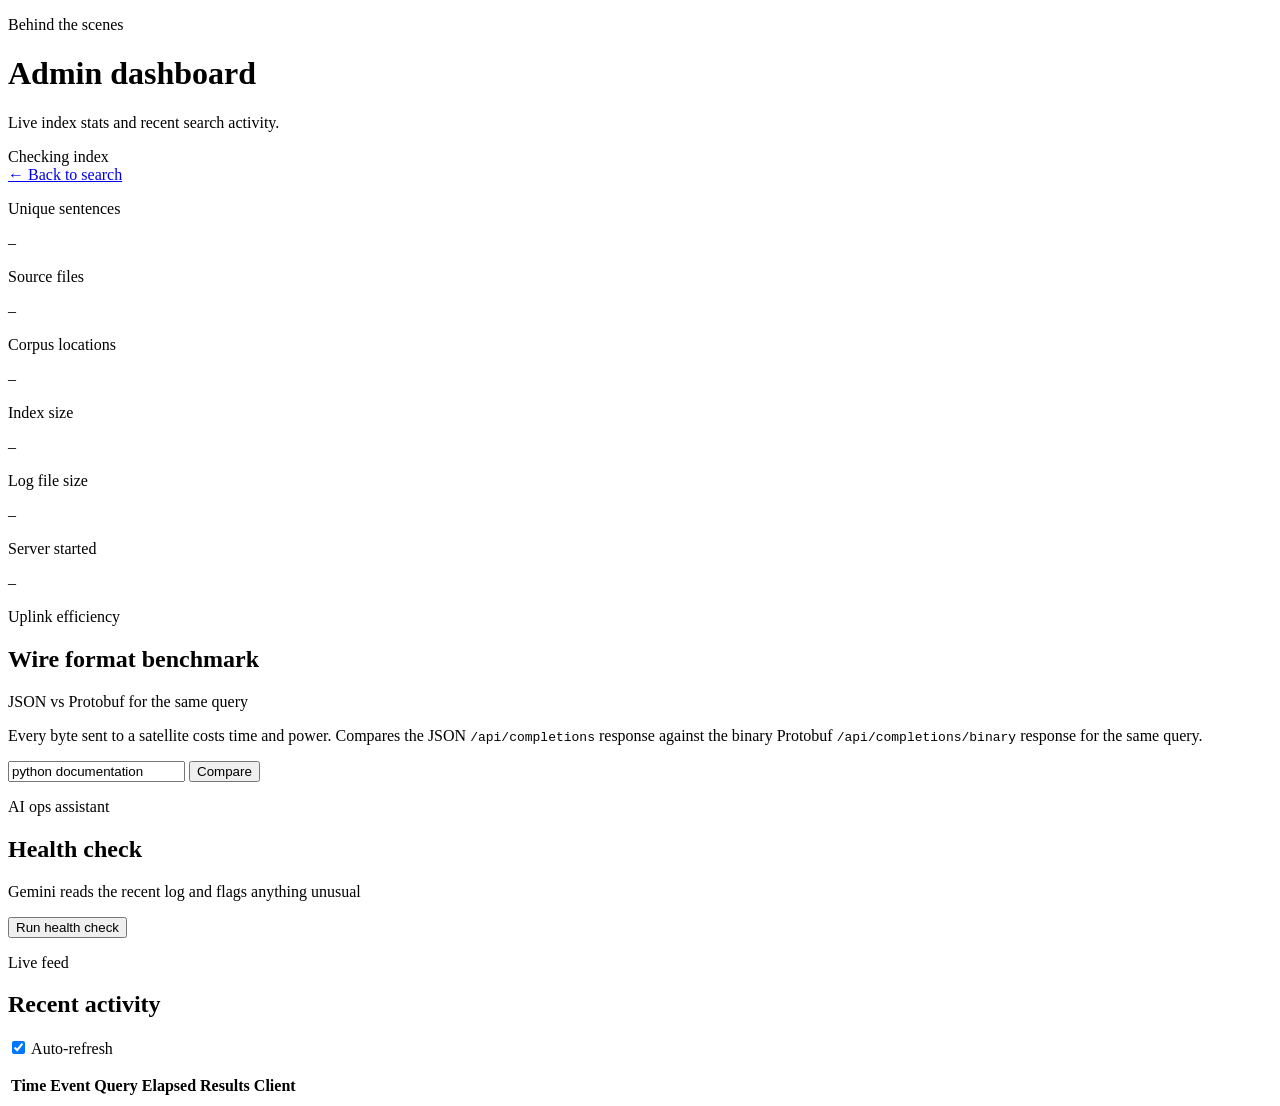
==== autocomplete/static/admin.html @ 86ceba2f "Add request logging, admin dashboard, Protobuf wire format, and Gemini health check Adds structured " ====
<!doctype html>
<html lang="en">
  <head>
    <meta charset="utf-8" />
    <meta name="viewport" content="width=device-width, initial-scale=1" />
    <meta name="description" content="Live view of the autocomplete service: index stats and recent queries." />
    <title>Admin · Sentence Autocomplete</title>
    <link rel="stylesheet" href="/static/styles.css?v=2" />
    <link rel="stylesheet" href="/static/admin.css?v=2" />
    <script src="/static/admin.js?v=2" defer></script>
  </head>
  <body>
    <main class="app-shell">
      <header class="app-header">
        <div class="brand-mark" aria-hidden="true"><span></span><span></span><span></span><span></span></div>
        <div class="brand-copy">
          <p class="eyebrow">Behind the scenes</p>
          <h1>Admin dashboard</h1>
          <p class="subtitle">Live index stats and recent search activity.</p>
        </div>
        <div class="status-pill" id="index-status">
          <span class="status-dot" aria-hidden="true"></span><span>Checking index</span>
        </div>
      </header>

      <nav class="admin-nav"><a href="/">← Back to search</a></nav>

      <section class="stats-grid" id="stats-grid" aria-label="Index statistics">
        <div class="stat-card"><p class="stat-label">Unique sentences</p><p class="stat-value" id="stat-sentences">–</p></div>
        <div class="stat-card"><p class="stat-label">Source files</p><p class="stat-value" id="stat-sources">–</p></div>
        <div class="stat-card"><p class="stat-label">Corpus locations</p><p class="stat-value" id="stat-locations">–</p></div>
        <div class="stat-card"><p class="stat-label">Index size</p><p class="stat-value" id="stat-index-size">–</p></div>
        <div class="stat-card"><p class="stat-label">Log file size</p><p class="stat-value" id="stat-log-size">–</p></div>
        <div class="stat-card"><p class="stat-label">Server started</p><p class="stat-value stat-value-small" id="stat-started">–</p></div>
      </section>

      <section class="results-section admin-tool-section" aria-labelledby="wire-heading">
        <div class="results-heading-row">
          <div><p class="eyebrow">Uplink efficiency</p><h2 id="wire-heading">Wire format benchmark</h2></div>
          <p class="search-meta">JSON vs Protobuf for the same query</p>
        </div>
        <p class="tool-description">
          Every byte sent to a satellite costs time and power. Compares the JSON
          <code>/api/completions</code> response against the binary Protobuf
          <code>/api/completions/binary</code> response for the same query.
        </p>
        <div class="tool-controls">
          <input id="wire-query" type="text" value="python documentation" placeholder="Query to compare" />
          <button id="wire-run" class="primary-button" type="button">
            <span class="button-label">Compare</span><span class="spinner" aria-hidden="true"></span>
          </button>
        </div>
        <div id="wire-result" class="tool-result" hidden></div>
      </section>

      <section class="results-section admin-tool-section" aria-labelledby="health-heading">
        <div class="results-heading-row">
          <div><p class="eyebrow">AI ops assistant</p><h2 id="health-heading">Health check</h2></div>
          <p class="search-meta">Gemini reads the recent log and flags anything unusual</p>
        </div>
        <div class="tool-controls">
          <button id="health-run" class="primary-button" type="button">
            <span class="button-label">Run health check</span><span class="spinner" aria-hidden="true"></span>
          </button>
        </div>
        <div id="health-result" class="tool-result" hidden></div>
      </section>

      <section class="results-section admin-log-section" aria-labelledby="log-heading">
        <div class="results-heading-row">
          <div><p class="eyebrow">Live feed</p><h2 id="log-heading">Recent activity</h2></div>
          <p class="search-meta">
            <label class="auto-refresh-label">
              <input type="checkbox" id="auto-refresh" checked /> Auto-refresh
            </label>
          </p>
        </div>
        <div id="log-empty" class="empty-state" hidden>
          <div class="empty-icon" aria-hidden="true">⌕</div>
          <h3>No activity yet</h3>
          <p>Search requests will appear here as they happen.</p>
        </div>
        <div class="log-table-wrap">
          <table class="log-table" id="log-table">
            <thead>
              <tr>
                <th>Time</th>
                <th>Event</th>
                <th>Query</th>
                <th>Elapsed</th>
                <th>Results</th>
                <th>Client</th>
              </tr>
            </thead>
            <tbody id="log-body"></tbody>
          </table>
        </div>
      </section>
    </main>
  </body>
</html>
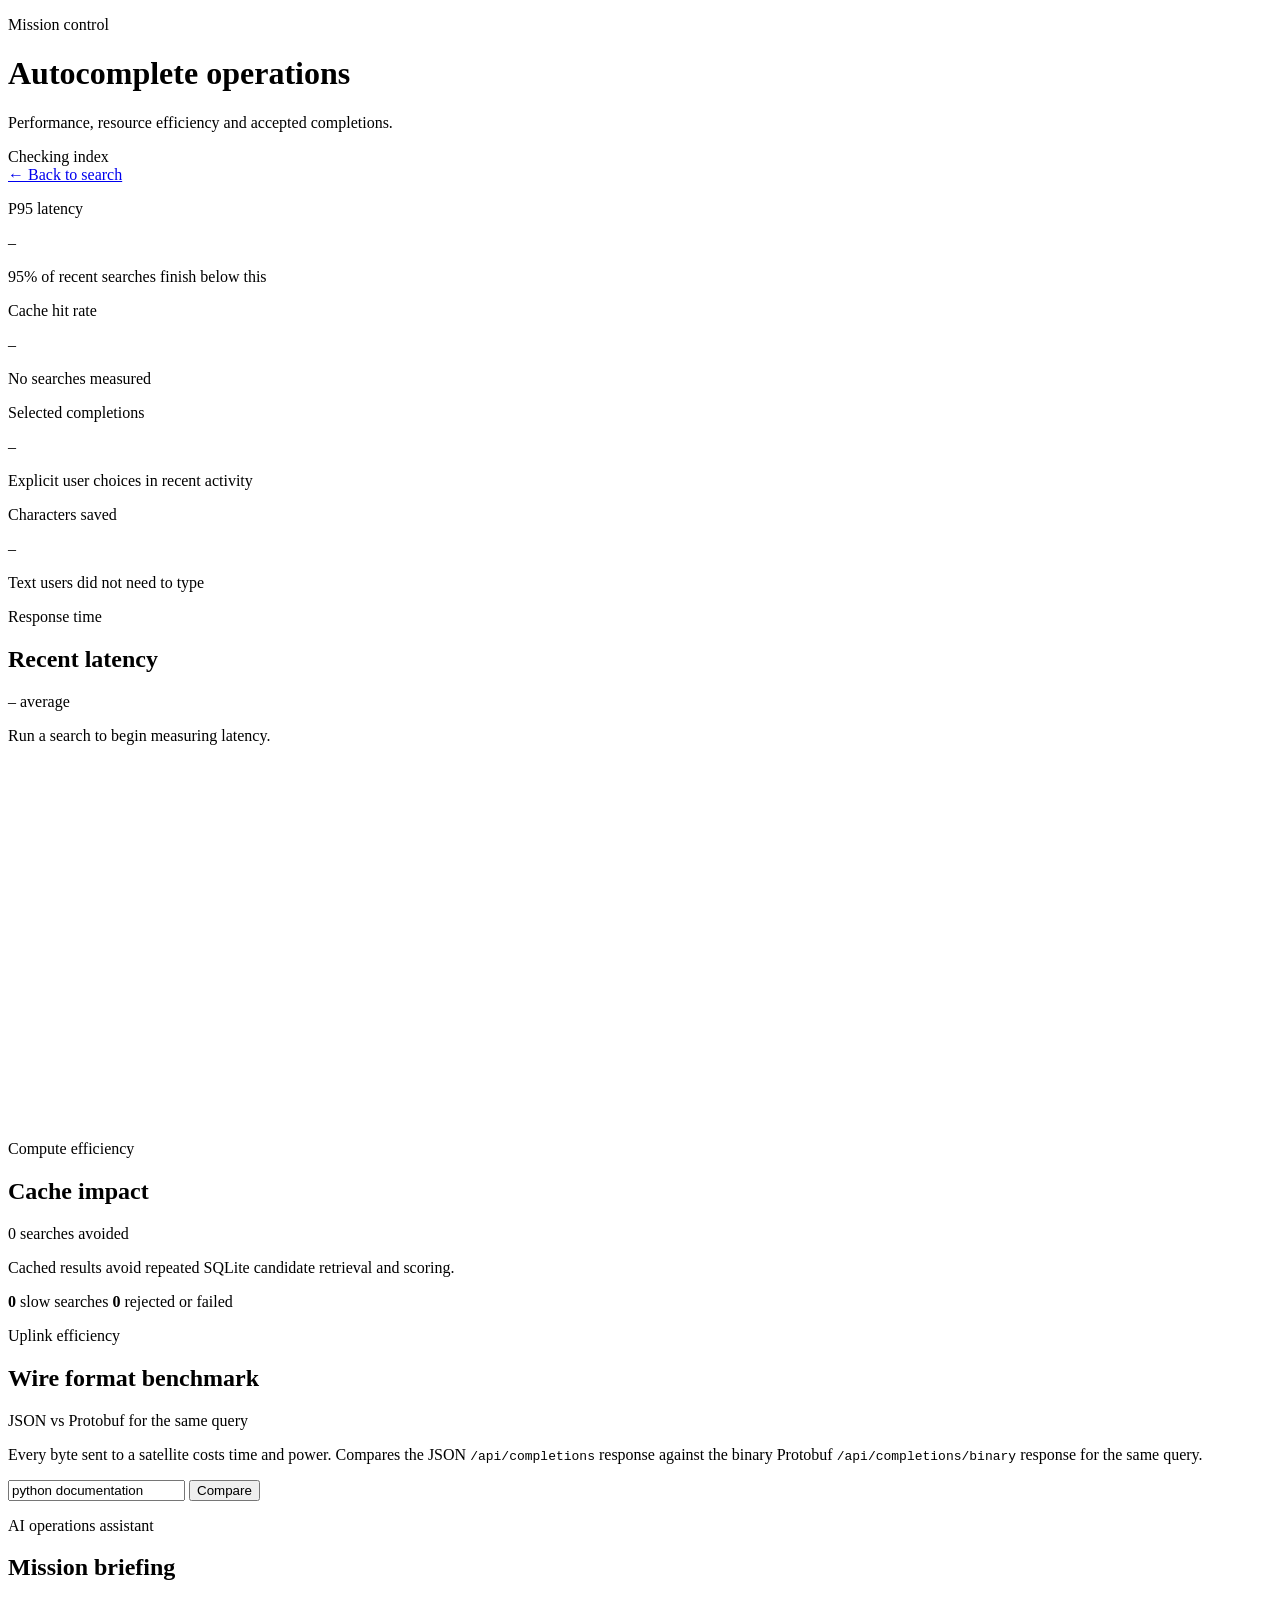
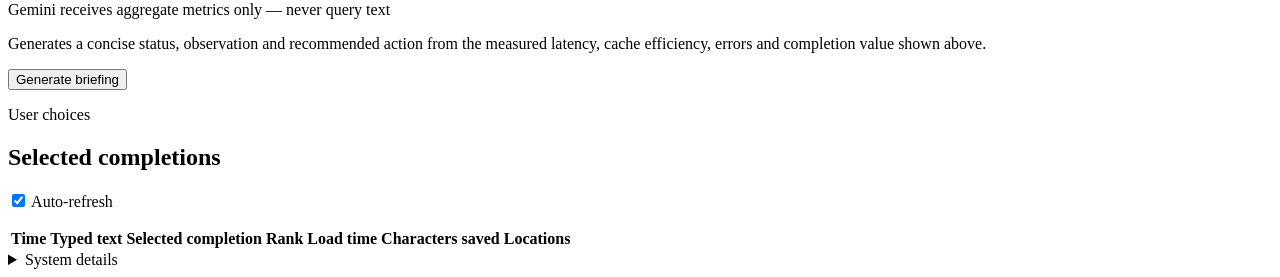
==== commit 847aea24: "Improve admin mission metrics and selection tracking" ====
--- a/autocomplete/static/admin.html
+++ b/autocomplete/static/admin.html
@@ -3,20 +3,20 @@
   <head>
     <meta charset="utf-8" />
     <meta name="viewport" content="width=device-width, initial-scale=1" />
-    <meta name="description" content="Live view of the autocomplete service: index stats and recent queries." />
-    <title>Admin · Sentence Autocomplete</title>
-    <link rel="stylesheet" href="/static/styles.css?v=2" />
-    <link rel="stylesheet" href="/static/admin.css?v=2" />
-    <script src="/static/admin.js?v=2" defer></script>
+    <meta name="description" content="Mission-control view of autocomplete performance, efficiency and user value." />
+    <title>Mission Control · Sentence Autocomplete</title>
+    <link rel="stylesheet" href="/static/styles.css?v=7" />
+    <link rel="stylesheet" href="/static/admin.css?v=7" />
+    <script src="/static/admin.js?v=7" defer></script>
   </head>
   <body>
     <main class="app-shell">
       <header class="app-header">
         <div class="brand-mark" aria-hidden="true"><span></span><span></span><span></span><span></span></div>
         <div class="brand-copy">
-          <p class="eyebrow">Behind the scenes</p>
-          <h1>Admin dashboard</h1>
-          <p class="subtitle">Live index stats and recent search activity.</p>
+          <p class="eyebrow">Mission control</p>
+          <h1>Autocomplete operations</h1>
+          <p class="subtitle">Performance, resource efficiency and accepted completions.</p>
         </div>
         <div class="status-pill" id="index-status">
           <span class="status-dot" aria-hidden="true"></span><span>Checking index</span>
@@ -25,14 +25,59 @@
 
       <nav class="admin-nav"><a href="/">← Back to search</a></nav>
 
-      <section class="stats-grid" id="stats-grid" aria-label="Index statistics">
-        <div class="stat-card"><p class="stat-label">Unique sentences</p><p class="stat-value" id="stat-sentences">–</p></div>
-        <div class="stat-card"><p class="stat-label">Source files</p><p class="stat-value" id="stat-sources">–</p></div>
-        <div class="stat-card"><p class="stat-label">Corpus locations</p><p class="stat-value" id="stat-locations">–</p></div>
-        <div class="stat-card"><p class="stat-label">Index size</p><p class="stat-value" id="stat-index-size">–</p></div>
-        <div class="stat-card"><p class="stat-label">Log file size</p><p class="stat-value" id="stat-log-size">–</p></div>
-        <div class="stat-card"><p class="stat-label">Server started</p><p class="stat-value stat-value-small" id="stat-started">–</p></div>
+      <section class="stats-grid mission-stats" id="stats-grid" aria-label="Recent performance summary">
+        <div class="stat-card">
+          <p class="stat-label">P95 latency</p><p class="stat-value" id="stat-p95">–</p>
+          <p class="stat-context">95% of recent searches finish below this</p>
+        </div>
+        <div class="stat-card">
+          <p class="stat-label">Cache hit rate</p><p class="stat-value" id="stat-cache-rate">–</p>
+          <p class="stat-context" id="stat-cache-context">No searches measured</p>
+        </div>
+        <div class="stat-card">
+          <p class="stat-label">Selected completions</p><p class="stat-value" id="stat-selections">–</p>
+          <p class="stat-context">Explicit user choices in recent activity</p>
+        </div>
+        <div class="stat-card">
+          <p class="stat-label">Characters saved</p><p class="stat-value" id="stat-characters">–</p>
+          <p class="stat-context">Text users did not need to type</p>
+        </div>
       </section>
+
+      <div class="performance-grid">
+        <section class="results-section performance-panel" aria-labelledby="latency-heading">
+          <div class="results-heading-row">
+            <div><p class="eyebrow">Response time</p><h2 id="latency-heading">Recent latency</h2></div>
+            <p class="search-meta"><span id="stat-average">–</span> average</p>
+          </div>
+          <div id="latency-empty" class="chart-empty">Run a search to begin measuring latency.</div>
+          <svg id="latency-chart" class="latency-chart" viewBox="0 0 640 190" role="img" aria-label="Recent search latency in milliseconds" hidden>
+            <line x1="44" y1="24" x2="620" y2="24"></line>
+            <line x1="44" y1="92" x2="620" y2="92"></line>
+            <line x1="44" y1="160" x2="620" y2="160"></line>
+            <g id="latency-labels"></g>
+            <polygon id="latency-area"></polygon>
+            <polyline id="latency-line"></polyline>
+          </svg>
+        </section>
+
+        <section class="results-section performance-panel" aria-labelledby="efficiency-heading">
+          <div class="results-heading-row">
+            <div><p class="eyebrow">Compute efficiency</p><h2 id="efficiency-heading">Cache impact</h2></div>
+          </div>
+          <div class="efficiency-value" id="cache-impact-value">0 searches avoided</div>
+          <div class="efficiency-track" role="progressbar" aria-label="Cache hit rate" aria-valuemin="0" aria-valuemax="100" aria-valuenow="0" id="cache-progress">
+            <div class="efficiency-fill" id="cache-progress-fill"></div>
+          </div>
+          <p class="tool-description efficiency-copy" id="cache-impact-copy">
+            Cached results avoid repeated SQLite candidate retrieval and scoring.
+          </p>
+          <div class="efficiency-secondary">
+            <span><strong id="slow-searches">0</strong> slow searches</span>
+            <span><strong id="error-count">0</strong> rejected or failed</span>
+          </div>
+        </section>
+      </div>
 
       <section class="results-section admin-tool-section" aria-labelledby="wire-heading">
         <div class="results-heading-row">
@@ -53,22 +98,26 @@
         <div id="wire-result" class="tool-result" hidden></div>
       </section>
 
-      <section class="results-section admin-tool-section" aria-labelledby="health-heading">
+      <section class="results-section admin-tool-section mission-briefing" aria-labelledby="briefing-heading">
         <div class="results-heading-row">
-          <div><p class="eyebrow">AI ops assistant</p><h2 id="health-heading">Health check</h2></div>
-          <p class="search-meta">Gemini reads the recent log and flags anything unusual</p>
+          <div><p class="eyebrow">AI operations assistant</p><h2 id="briefing-heading">Mission briefing</h2></div>
+          <p class="search-meta">Gemini receives aggregate metrics only — never query text</p>
         </div>
+        <p class="tool-description">
+          Generates a concise status, observation and recommended action from the measured
+          latency, cache efficiency, errors and completion value shown above.
+        </p>
         <div class="tool-controls">
-          <button id="health-run" class="primary-button" type="button">
-            <span class="button-label">Run health check</span><span class="spinner" aria-hidden="true"></span>
+          <button id="briefing-run" class="primary-button" type="button">
+            <span class="button-label">Generate briefing</span><span class="spinner" aria-hidden="true"></span>
           </button>
         </div>
-        <div id="health-result" class="tool-result" hidden></div>
+        <div id="briefing-result" class="tool-result briefing-result" aria-live="polite" hidden></div>
       </section>
 
       <section class="results-section admin-log-section" aria-labelledby="log-heading">
         <div class="results-heading-row">
-          <div><p class="eyebrow">Live feed</p><h2 id="log-heading">Recent activity</h2></div>
+          <div><p class="eyebrow">User choices</p><h2 id="log-heading">Selected completions</h2></div>
           <p class="search-meta">
             <label class="auto-refresh-label">
               <input type="checkbox" id="auto-refresh" checked /> Auto-refresh
@@ -77,25 +126,38 @@
         </div>
         <div id="log-empty" class="empty-state" hidden>
           <div class="empty-icon" aria-hidden="true">⌕</div>
-          <h3>No activity yet</h3>
-          <p>Search requests will appear here as they happen.</p>
+          <h3>No selections yet</h3>
+          <p>Suggestions accepted with Enter or a click will appear here.</p>
         </div>
         <div class="log-table-wrap">
           <table class="log-table" id="log-table">
             <thead>
               <tr>
                 <th>Time</th>
-                <th>Event</th>
-                <th>Query</th>
-                <th>Elapsed</th>
-                <th>Results</th>
-                <th>Client</th>
+                <th>Typed text</th>
+                <th>Selected completion</th>
+                <th>Rank</th>
+                <th>Load time</th>
+                <th>Characters saved</th>
+                <th>Locations</th>
               </tr>
             </thead>
             <tbody id="log-body"></tbody>
           </table>
         </div>
       </section>
+
+      <details class="system-details">
+        <summary>System details</summary>
+        <div class="system-details-grid">
+          <div><span>Unique sentences</span><strong id="stat-sentences">–</strong></div>
+          <div><span>Source files</span><strong id="stat-sources">–</strong></div>
+          <div><span>Corpus locations</span><strong id="stat-locations">–</strong></div>
+          <div><span>Index size</span><strong id="stat-index-size">–</strong></div>
+          <div><span>Log file size</span><strong id="stat-log-size">–</strong></div>
+          <div><span>Server started</span><strong id="stat-started">–</strong></div>
+        </div>
+      </details>
     </main>
   </body>
 </html>
